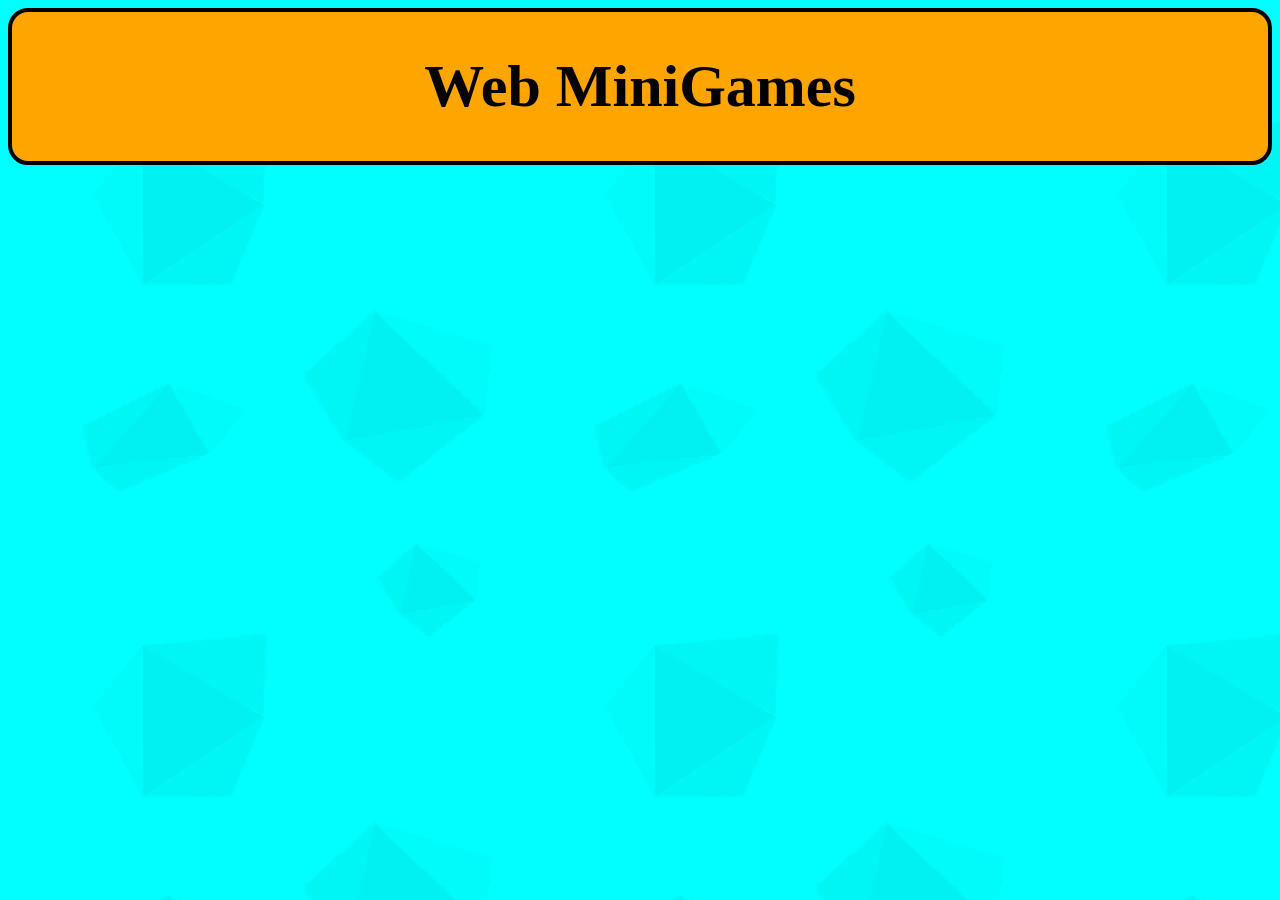
==== public/index.html @ 23f0eb40 "add main page" ====
<!DOCTYPE html>
<html lang="fr">
<head>
    <meta charset="UTF-8">
    <meta name="viewport" content="width=device-width, initial-scale=1.0">
    <title>Accueil</title>
    <link rel="stylesheet" href="css/style.css">
</head>
<body>
    <header>
        <h1>Web MiniGames</h1>
    </header>
    <main>
        
    </main>
</body>
</html>
---- public/css/style.css ----
body{
    background-image: url('../assets/fond.webp');
    background-repeat: repeat;
}

header{
    display: flex;
    justify-content : center;
    font-size: 30px;
    
    background-color: orange;
    border: 4px solid black;
    border-radius: 20px;
}

header>button{
    max-height: 80px;
    max-width: 80px;
}

header>button>image{
    max-height: 80px;
    max-width: 80px;
}

main{
    display: flex;
    justify-content: center;
    margin-top: 40px;
}
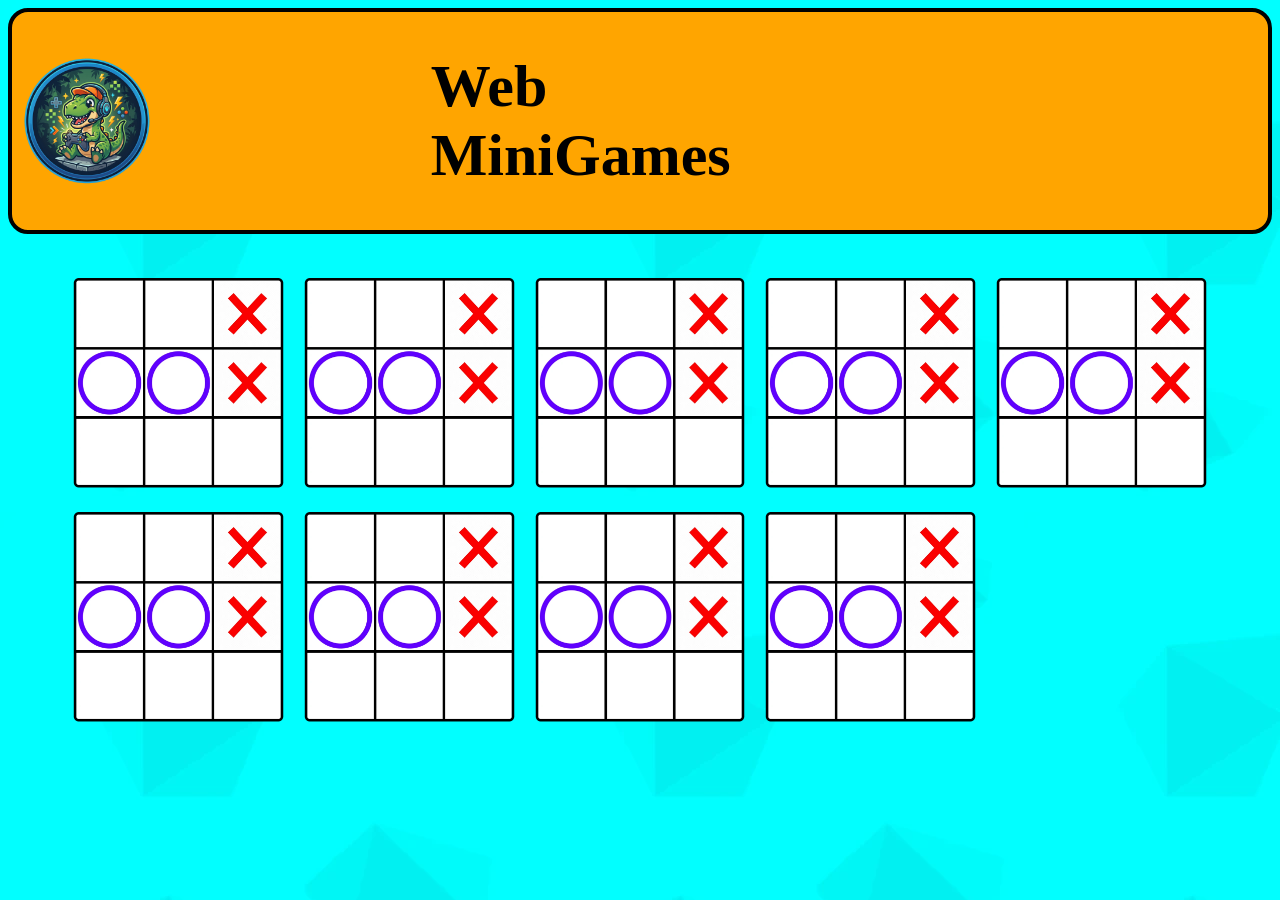
==== commit 623886e7: "add games buttons" ====
--- a/public/index.html
+++ b/public/index.html
@@ -8,10 +8,41 @@
 </head>
 <body>
     <header>
+        <a>
+            <img src="assets/logo.webp" alt="Accueil">
+        </a>
         <h1>Web MiniGames</h1>
     </header>
     <main>
-        
+        <div class="games">
+            <a href="games/tictactoe/index.html">
+                <img src="assets/tic_tac_toe.webp" alt="tictactoe">
+            </a>
+            <a href="games/tictactoe/index.html">
+                <img src="assets/tic_tac_toe.webp" alt="tictactoe">
+            </a>
+            <a href="games/tictactoe/index.html">
+                <img src="assets/tic_tac_toe.webp" alt="tictactoe">
+            </a>
+            <a href="games/tictactoe/index.html">
+                <img src="assets/tic_tac_toe.webp" alt="tictactoe">
+            </a>
+            <a href="games/tictactoe/index.html">
+                <img src="assets/tic_tac_toe.webp" alt="tictactoe">
+            </a>
+            <a href="games/tictactoe/index.html">
+                <img src="assets/tic_tac_toe.webp" alt="tictactoe">
+            </a>
+            <a href="games/tictactoe/index.html">
+                <img src="assets/tic_tac_toe.webp" alt="tictactoe">
+            </a>
+            <a href="games/tictactoe/index.html">
+                <img src="assets/tic_tac_toe.webp" alt="tictactoe">
+            </a>
+            <a href="games/tictactoe/index.html">
+                <img src="assets/tic_tac_toe.webp" alt="tictactoe">
+            </a>
+        </div>
     </main>
 </body>
 </html>
--- a/public/css/style.css
+++ b/public/css/style.css
@@ -4,27 +4,49 @@
 }
 
 header{
-    display: flex;
-    justify-content : center;
-    font-size: 30px;
+    display: grid;
+    grid-template-columns: 1fr 1fr 1fr;
+    align-items: center;
+    
     
     background-color: orange;
     border: 4px solid black;
     border-radius: 20px;
 }
 
-header>button{
-    max-height: 80px;
-    max-width: 80px;
+header > h1{
+    justify-self: center;
+    font-size: 60px;
 }
 
-header>button>image{
-    max-height: 80px;
-    max-width: 80px;
+header > a {
+    height: 150px; 
+    width: 150px;
+}
+
+header > a > img {
+    width: 100%;
+    height: 100%;
+    object-fit: contain; 
 }
 
 main{
     display: flex;
     justify-content: center;
     margin-top: 40px;
+}
+
+.games{
+    width: 90%;
+
+    display: grid;
+    grid-template-columns: repeat(auto-fit, minmax(200px, 1fr));
+    justify-content: center;
+    gap: 1em;
+}
+
+.games img{
+    width: 100%;
+    height: 100%;
+    object-fit: contain; 
 }
